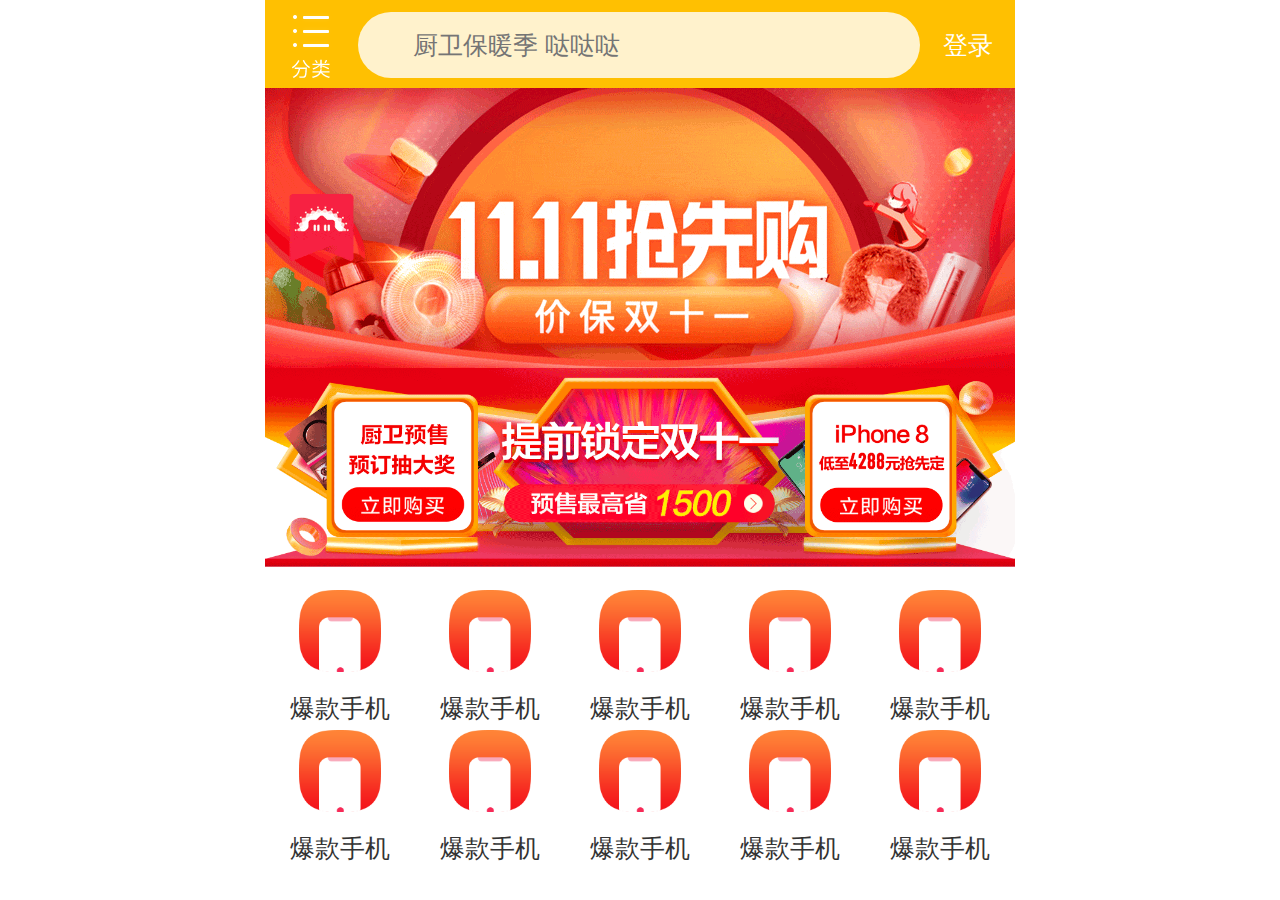
==== 苏宁/index.html @ 685e989b "rem 学习" ====
<!DOCTYPE html>
<html lang="en">

<head>
    <meta charset="UTF-8">
    <meta name="viewport" content="width=device-width, initial-scale=1.0, maximum-scale=1.0, user-scalable=0" />
    <meta http-equiv="X-UA-Compatible" content="ie=edge">
    <link rel="stylesheet" href="css/normalize.css">
    <link rel="stylesheet" href="css/index.css">
    <title>Document</title>
</head>

<body>
    <!-- 顶部搜索框 -->
    <div class="search-content">
        <a href="#" class="classify"></a>
        <div class="search">
            <form action="">
                <input type="search" value="厨卫保暖季 哒哒哒">
            </form>
        </div>
        <a href="#" class="login">登录</a>
    </div>
    <!-- banner部分 -->
    <div class="banner">
        <img src="upload/banner.gif" alt="">
    </div>
    <!-- 广告部分 -->
    <div class="ad">
        <a href="#"><img src="upload/ad1.gif" alt=""></a>
        <a href="#"><img src="upload/ad2.gif" alt=""></a>
        <a href="#"><img src="upload/ad3.gif" alt=""></a>
    </div>
    <!-- nav模块 -->
    <nav>
        <a href="#">
            <img src="upload/nav1.png" alt="">
            <span>爆款手机</span>
        </a>
        <a href="#">
            <img src="upload/nav1.png" alt="">
            <span>爆款手机</span>
        </a>
        <a href="#">
            <img src="upload/nav1.png" alt="">
            <span>爆款手机</span>
        </a>
        <a href="#">
            <img src="upload/nav1.png" alt="">
            <span>爆款手机</span>
        </a>
        <a href="#">
            <img src="upload/nav1.png" alt="">
            <span>爆款手机</span>
        </a>
        <a href="#">
            <img src="upload/nav1.png" alt="">
            <span>爆款手机</span>
        </a>
        <a href="#">
            <img src="upload/nav1.png" alt="">
            <span>爆款手机</span>
        </a>
        <a href="#">
            <img src="upload/nav1.png" alt="">
            <span>爆款手机</span>
        </a>
        <a href="#">
            <img src="upload/nav1.png" alt="">
            <span>爆款手机</span>
        </a>
        <a href="#">
            <img src="upload/nav1.png" alt="">
            <span>爆款手机</span>
        </a>

    </nav>
</body>

</html>
---- 苏宁/css/index.css ----
a {
  text-decoration: none;
}
html {
  font-size: 50px;
}
@media screen and (min-width: 320px) {
  html {
    font-size: 21.33333333px;
  }
}
@media screen and (min-width: 360px) {
  html {
    font-size: 24px;
  }
}
@media screen and (min-width: 375px) {
  html {
    font-size: 25px;
  }
}
@media screen and (min-width: 384px) {
  html {
    font-size: 25.6px;
  }
}
@media screen and (min-width: 400px) {
  html {
    font-size: 26.66666667px;
  }
}
@media screen and (min-width: 414px) {
  html {
    font-size: 27.6px;
  }
}
@media screen and (min-width: 424px) {
  html {
    font-size: 28.26666667px;
  }
}
@media screen and (min-width: 480px) {
  html {
    font-size: 32px;
  }
}
@media screen and (min-width: 540px) {
  html {
    font-size: 36px;
  }
}
@media screen and (min-width: 720px) {
  html {
    font-size: 48px;
  }
}
@media screen and (min-width: 750px) {
  html {
    font-size: 50px;
  }
}
body {
  min-width: 320px;
  width: 15rem;
  margin: 0 auto;
  line-height:  1.5;
  font-family:  Arial,Helvetica;
  background:  #F2F2F2;
}
.search-content {
  display: flex;
  position: fixed;
  top: 0;
  left: 50%;
  transform: translateX(-50%);
  width: 15rem;
  height: 1.76rem;
  background-color: #FFC001;
}
.search-content .classify {
  width: 0.88rem;
  height: 1.4rem;
  margin: 0.22rem 0.5rem 0.14rem 0.48rem;
  background: url(../images/classify.png) no-repeat;
  background-size: 0.88rem 1.4rem;
}
.search-content .search {
  flex: 1;
}
.search-content .search input {
  outline: none;
  width: 100%;
  border: 0;
  height: 1.32rem;
  border-radius: 0.66rem;
  background-color: #FFF2CC;
  margin-top: 0.24rem;
  font-size: 0.5rem;
  padding-left: 1.1rem;
  color: #757575;
}
.search-content .login {
  width: 1.5rem;
  height: 1.4rem;
  line-height: 1.4rem;
  margin: 0.2rem;
  font-size: 0.5rem;
  text-align: center;
  color: #fff;
}
.banner {
  width: 15rem;
  height: 7.36rem;
}
.banner img {
  width: 100%;
  height: 100%;
}
.ad {
  display: flex;
}
.ad a {
  flex: 1;
}
.ad a img {
  width: 100%;
}
nav {
  width: 15rem;
}
nav a {
  float: left;
  width: 3rem;
  height: 2.8rem;
  text-align: center;
}
nav a img {
  display: block;
  width: 1.64rem;
  height: 1.64rem;
  margin: 0.2rem auto 0;
}
nav a span {
  font-size: 0.5rem;
  color: #333;
}
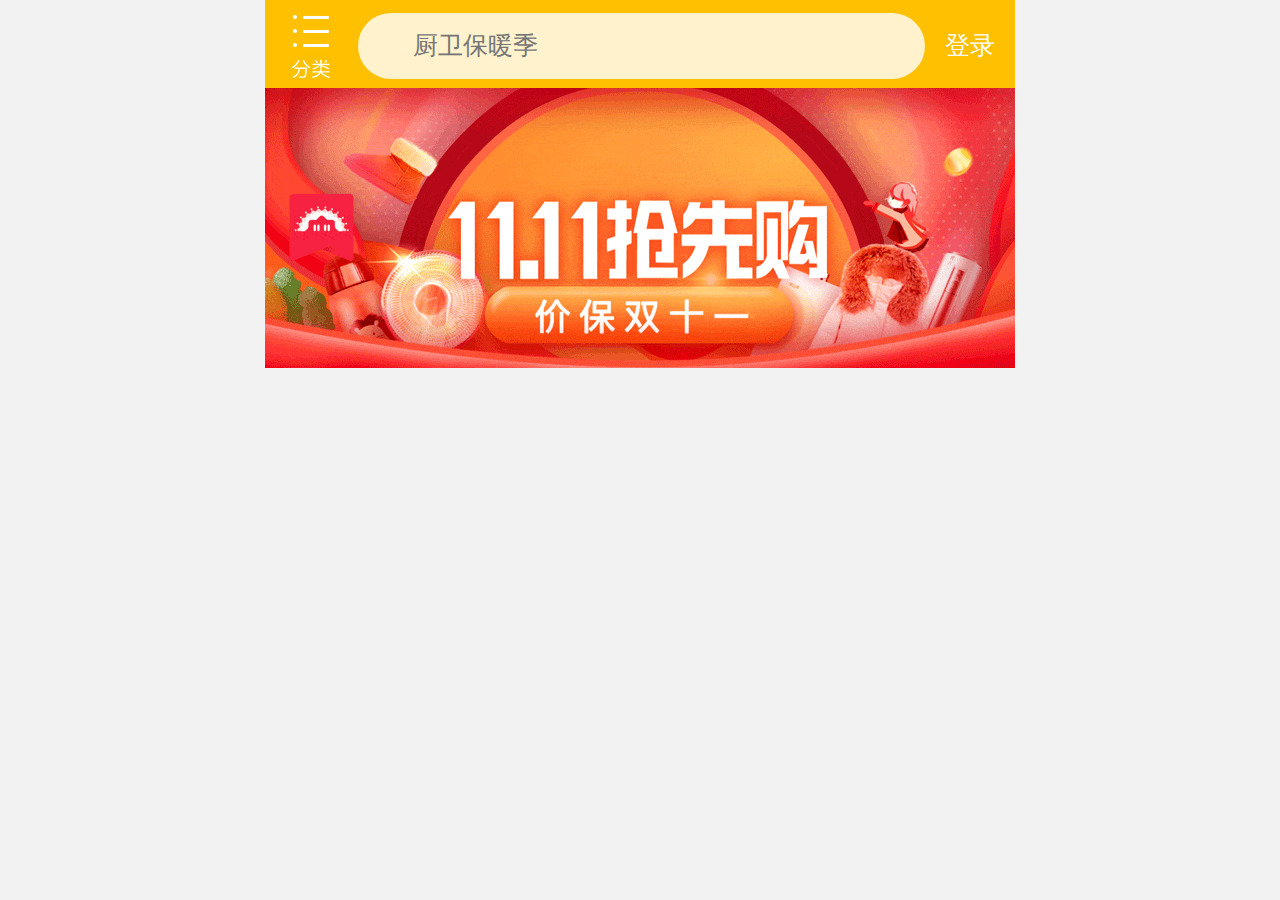
==== commit 1abd5c36: "rem 学习" ====
--- a/苏宁/index.html
+++ b/苏宁/index.html
@@ -9,72 +9,23 @@
     <link rel="stylesheet" href="css/index.css">
     <title>Document</title>
 </head>
+<body>
+<!--顶部搜索框-->
+<div class="search-content">
+    <a href="" class="classify"></a>
+    <div class="search">
+        <form action="">
+            <input type="search" value="厨卫保暖季">
+        </form>
+    </div>
+    <a href="" class="login">登录</a>
+</div>
+<div class="banner">
+    <img src="upload/banner.gif" alt="">
 
-<body>
-    <!-- 顶部搜索框 -->
-    <div class="search-content">
-        <a href="#" class="classify"></a>
-        <div class="search">
-            <form action="">
-                <input type="search" value="厨卫保暖季 哒哒哒">
-            </form>
-        </div>
-        <a href="#" class="login">登录</a>
+    <div class="ad">
+
     </div>
-    <!-- banner部分 -->
-    <div class="banner">
-        <img src="upload/banner.gif" alt="">
-    </div>
-    <!-- 广告部分 -->
-    <div class="ad">
-        <a href="#"><img src="upload/ad1.gif" alt=""></a>
-        <a href="#"><img src="upload/ad2.gif" alt=""></a>
-        <a href="#"><img src="upload/ad3.gif" alt=""></a>
-    </div>
-    <!-- nav模块 -->
-    <nav>
-        <a href="#">
-            <img src="upload/nav1.png" alt="">
-            <span>爆款手机</span>
-        </a>
-        <a href="#">
-            <img src="upload/nav1.png" alt="">
-            <span>爆款手机</span>
-        </a>
-        <a href="#">
-            <img src="upload/nav1.png" alt="">
-            <span>爆款手机</span>
-        </a>
-        <a href="#">
-            <img src="upload/nav1.png" alt="">
-            <span>爆款手机</span>
-        </a>
-        <a href="#">
-            <img src="upload/nav1.png" alt="">
-            <span>爆款手机</span>
-        </a>
-        <a href="#">
-            <img src="upload/nav1.png" alt="">
-            <span>爆款手机</span>
-        </a>
-        <a href="#">
-            <img src="upload/nav1.png" alt="">
-            <span>爆款手机</span>
-        </a>
-        <a href="#">
-            <img src="upload/nav1.png" alt="">
-            <span>爆款手机</span>
-        </a>
-        <a href="#">
-            <img src="upload/nav1.png" alt="">
-            <span>爆款手机</span>
-        </a>
-        <a href="#">
-            <img src="upload/nav1.png" alt="">
-            <span>爆款手机</span>
-        </a>
-
-    </nav>
 </body>
 
 </html>--- a/苏宁/css/index.css
+++ b/苏宁/css/index.css
@@ -1,6 +1,3 @@
-a {
-  text-decoration: none;
-}
 html {
   font-size: 50px;
 }
@@ -59,13 +56,16 @@
     font-size: 50px;
   }
 }
+a {
+  text-decoration: none;
+}
 body {
   min-width: 320px;
   width: 15rem;
   margin: 0 auto;
-  line-height:  1.5;
-  font-family:  Arial,Helvetica;
-  background:  #F2F2F2;
+  line-height: 1.5;
+  font-family: Arial, Helvetica;
+  background: #f2f2f2;
 }
 .search-content {
   display: flex;
@@ -75,37 +75,39 @@
   transform: translateX(-50%);
   width: 15rem;
   height: 1.76rem;
-  background-color: #FFC001;
+  background-color: #ffc001;
 }
 .search-content .classify {
   width: 0.88rem;
   height: 1.4rem;
+  background-color: pink;
   margin: 0.22rem 0.5rem 0.14rem 0.48rem;
-  background: url(../images/classify.png) no-repeat;
+  background: url("../images/classify.png");
+  -webkit-background-size: 0.88rem 1.4rem;
   background-size: 0.88rem 1.4rem;
 }
 .search-content .search {
   flex: 1;
 }
 .search-content .search input {
+  font-size: 0.5rem;
+  padding-left: 1.1rem;
+  color: #757575;
   outline: none;
   width: 100%;
   border: 0;
   height: 1.32rem;
   border-radius: 0.66rem;
-  background-color: #FFF2CC;
+  background-color: #fff2cc;
   margin-top: 0.24rem;
-  font-size: 0.5rem;
-  padding-left: 1.1rem;
-  color: #757575;
 }
 .search-content .login {
-  width: 1.5rem;
+  width: 1.4rem;
   height: 1.4rem;
-  line-height: 1.4rem;
   margin: 0.2rem;
   font-size: 0.5rem;
   text-align: center;
+  line-height: 1.4rem;
   color: #fff;
 }
 .banner {
@@ -116,31 +118,4 @@
   width: 100%;
   height: 100%;
 }
-.ad {
-  display: flex;
-}
-.ad a {
-  flex: 1;
-}
-.ad a img {
-  width: 100%;
-}
-nav {
-  width: 15rem;
-}
-nav a {
-  float: left;
-  width: 3rem;
-  height: 2.8rem;
-  text-align: center;
-}
-nav a img {
-  display: block;
-  width: 1.64rem;
-  height: 1.64rem;
-  margin: 0.2rem auto 0;
-}
-nav a span {
-  font-size: 0.5rem;
-  color: #333;
-}
+/*# sourceMappingURL=index.css.map */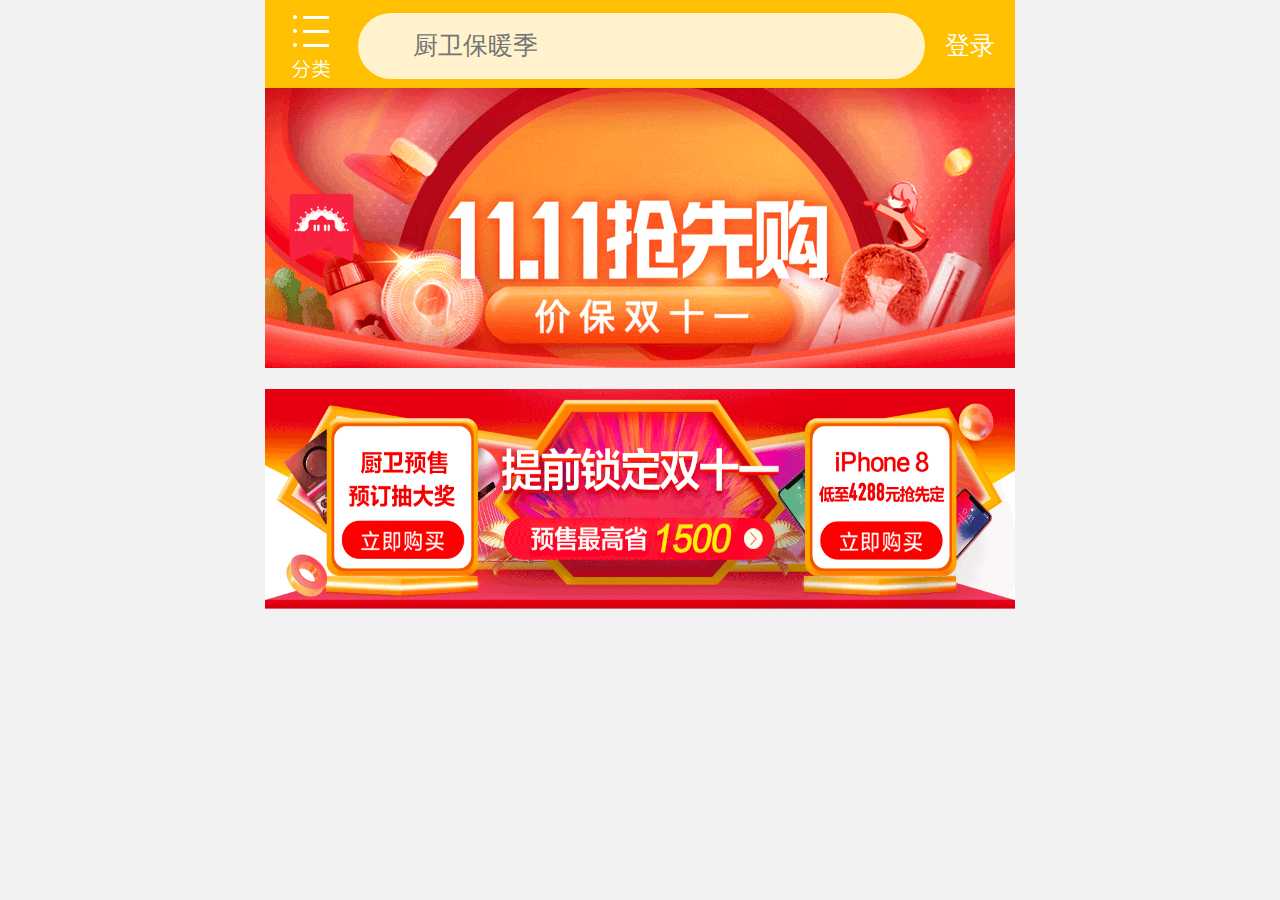
==== commit 35518336: "rem 学习" ====
--- a/苏宁/index.html
+++ b/苏宁/index.html
@@ -24,7 +24,9 @@
     <img src="upload/banner.gif" alt="">
 
     <div class="ad">
-
+        <a href="#"><img src="upload/ad1.gif" alt=""></a>
+        <a href="#"><img src="upload/ad2.gif" alt=""></a>
+        <a href="#"><img src="upload/ad3.gif" alt=""></a>
     </div>
 </body>
 
--- a/苏宁/css/index.css
+++ b/苏宁/css/index.css
@@ -118,4 +118,13 @@
   width: 100%;
   height: 100%;
 }
+.ad {
+  display: flex;
+}
+.ad a {
+  flex: 1;
+}
+.ad a img {
+  width: 100%;
+}
 /*# sourceMappingURL=index.css.map */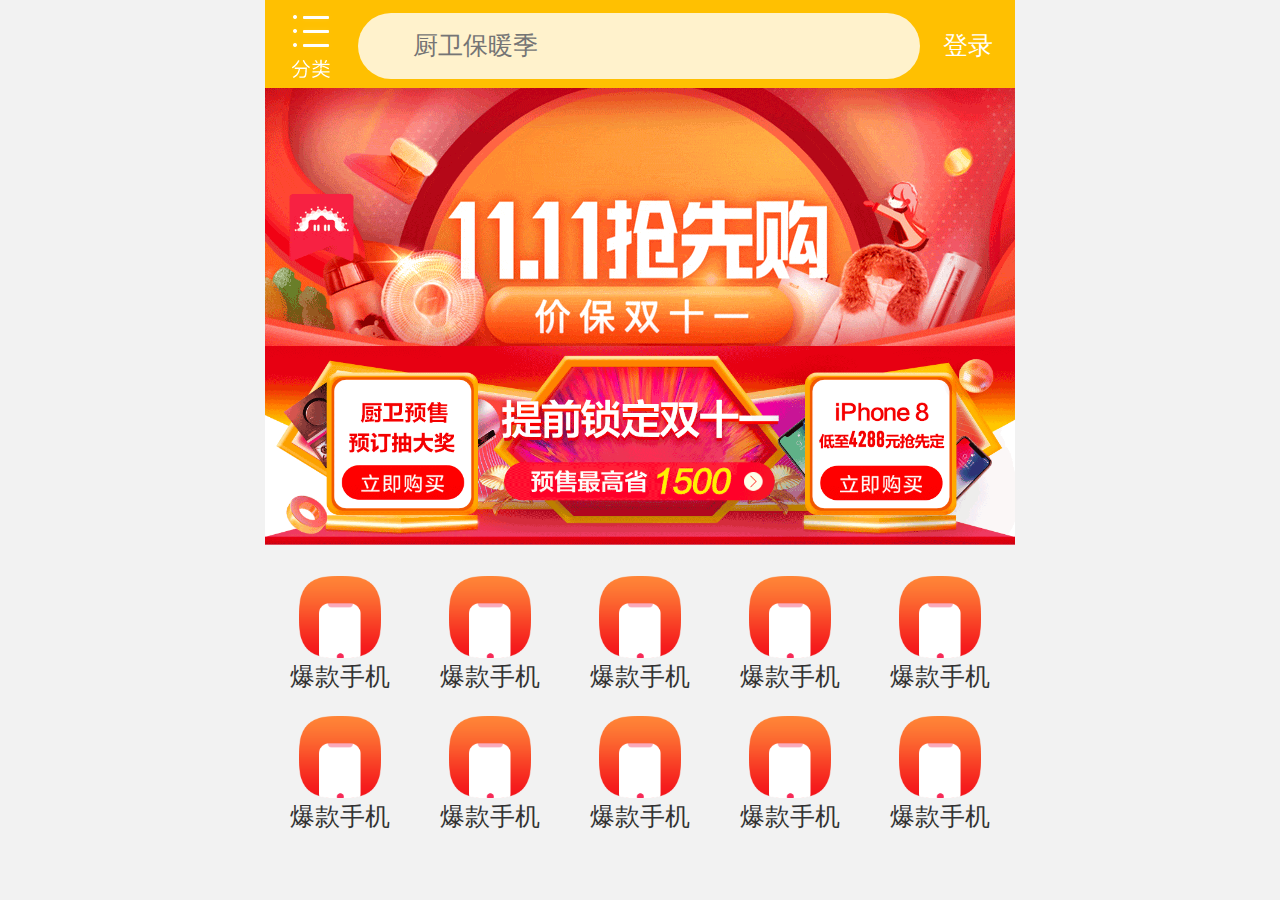
==== commit cb59c320: "rem 学习" ====
--- a/苏宁/index.html
+++ b/苏宁/index.html
@@ -3,7 +3,7 @@
 
 <head>
     <meta charset="UTF-8">
-    <meta name="viewport" content="width=device-width, initial-scale=1.0, maximum-scale=1.0, user-scalable=0" />
+    <meta name="viewport" content="width=device-width, initial-scale=1.0, maximum-scale=1.0, user-scalable=0"/>
     <meta http-equiv="X-UA-Compatible" content="ie=edge">
     <link rel="stylesheet" href="css/normalize.css">
     <link rel="stylesheet" href="css/index.css">
@@ -22,12 +22,55 @@
 </div>
 <div class="banner">
     <img src="upload/banner.gif" alt="">
+</div>
+<div class="ad">
+    <a href="#"><img src="upload/ad1.gif" alt=""></a>
+    <a href="#"><img src="upload/ad2.gif" alt=""></a>
+    <a href="#"><img src="upload/ad3.gif" alt=""></a>
+</div>
 
-    <div class="ad">
-        <a href="#"><img src="upload/ad1.gif" alt=""></a>
-        <a href="#"><img src="upload/ad2.gif" alt=""></a>
-        <a href="#"><img src="upload/ad3.gif" alt=""></a>
-    </div>
+<nav>
+    <a href="">
+        <img src="upload/nav1.png" alt="">
+        <span>爆款手机</span>
+    </a>
+    <a href="">
+        <img src="upload/nav1.png" alt="">
+        <span>爆款手机</span>
+    </a>
+    <a href="">
+        <img src="upload/nav1.png" alt="">
+        <span>爆款手机</span>
+    </a>
+    <a href="">
+        <img src="upload/nav1.png" alt="">
+        <span>爆款手机</span>
+    </a>
+    <a href="">
+        <img src="upload/nav1.png" alt="">
+        <span>爆款手机</span>
+    </a>
+    <a href="">
+        <img src="upload/nav1.png" alt="">
+        <span>爆款手机</span>
+    </a>
+    <a href="">
+        <img src="upload/nav1.png" alt="">
+        <span>爆款手机</span>
+    </a>
+    <a href="">
+        <img src="upload/nav1.png" alt="">
+        <span>爆款手机</span>
+    </a>
+    <a href="">
+        <img src="upload/nav1.png" alt="">
+        <span>爆款手机</span>
+    </a>
+    <a href="">
+        <img src="upload/nav1.png" alt="">
+        <span>爆款手机</span>
+    </a>
+</nav>
 </body>
 
 </html>--- a/苏宁/css/index.css
+++ b/苏宁/css/index.css
@@ -56,6 +56,7 @@
     font-size: 50px;
   }
 }
+
 a {
   text-decoration: none;
 }
@@ -80,7 +81,6 @@
 .search-content .classify {
   width: 0.88rem;
   height: 1.4rem;
-  background-color: pink;
   margin: 0.22rem 0.5rem 0.14rem 0.48rem;
   background: url("../images/classify.png");
   -webkit-background-size: 0.88rem 1.4rem;
@@ -102,7 +102,7 @@
   margin-top: 0.24rem;
 }
 .search-content .login {
-  width: 1.4rem;
+  width: 1.5rem;
   height: 1.4rem;
   margin: 0.2rem;
   font-size: 0.5rem;
@@ -126,5 +126,26 @@
 }
 .ad a img {
   width: 100%;
+  margin-top: -0.44rem;
+}
+nav {
+  width: 15rem;
+}
+nav a {
+  width: 3rem;
+  height: 2.8rem;
+  float: left;
+  text-align: center;
+}
+nav a img {
+  display: block;
+  width: 1.64rem;
+  height: 1.64rem;
+  margin: 0.2rem auto 0;
+}
+nav a span {
+  display: block;
+  font-size: 0.5rem;
+  color: #333;
 }
 /*# sourceMappingURL=index.css.map */